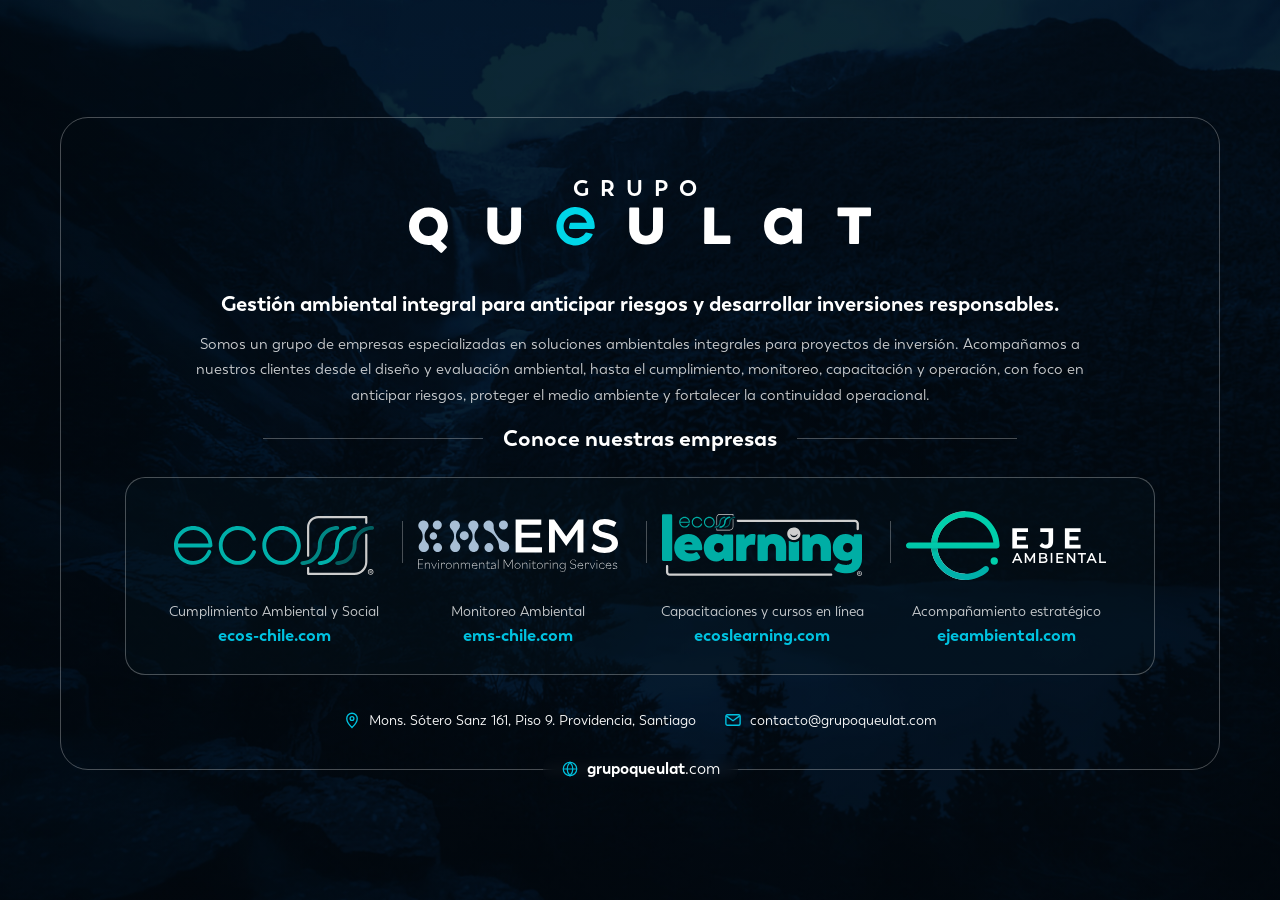
==== index.html @ 727eefeb "fix logos y calidad" ====
<!DOCTYPE html>
<html lang="es">
<head>
  <meta charset="UTF-8">
  <meta name="viewport" content="width=device-width, initial-scale=1.0">
  <title>Grupo Queulat | Gestión ambiental integral</title>
  <meta name="description" content="Grupo Queulat: gestión ambiental integral para anticipar riesgos y desarrollar inversiones responsables.">
  <link rel="icon" type="image/svg+xml" href="img/isotipo/ISO__QUEULAT.svg">
  <link rel="stylesheet" href="css/styles.css">
</head>
<body>
  <main class="page">
    <section class="card">
      <header class="brand">
        <p class="brand__group">Grupo</p>
        <img class="brand__logo" src="img/svg/LOGO__QUEULAT.svg" alt="Grupo Queulat">
      </header>

      <section class="intro">
        <p class="intro__lead">Gestión ambiental integral para anticipar riesgos y desarrollar inversiones responsables.</p>
        <p class="intro__text">Somos un grupo de empresas especializadas en soluciones ambientales integrales para proyectos de inversión. Acompañamos a nuestros clientes desde el diseño y evaluación ambiental, hasta el cumplimiento, monitoreo, capacitación y operación, con foco en anticipar riesgos, proteger el medio ambiente y fortalecer la continuidad operacional.</p>
      </section>

      <section class="companies">
        <h2 class="companies__title">
          <span class="companies__line"></span>
          <span>Conoce nuestras empresas</span>
          <span class="companies__line"></span>
        </h2>

        <div class="companies__box">
          <ul class="companies__list">
            <li class="company">
              <img class="company__logo" src="img/svg/LOGO__ECOS.svg" alt="Ecos SSS">
              <p class="company__desc">Cumplimiento Ambiental y Social</p>
              <a class="company__link" href="https://ecos-chile.com" target="_blank" rel="noopener">ecos-chile.com</a>
            </li>
            <li class="company">
              <img class="company__logo" src="img/svg/LOGO__EMS.svg" alt="EMS">
              <p class="company__desc">Monitoreo Ambiental</p>
              <a class="company__link" href="https://ems-chile.com" target="_blank" rel="noopener">ems-chile.com</a>
            </li>
            <li class="company">
              <img class="company__logo" src="img/svg/LOGO__LEARNING.svg" alt="Ecos Learning">
              <p class="company__desc">Capacitaciones y cursos en línea</p>
              <a class="company__link" href="https://ecoslearning.com" target="_blank" rel="noopener">ecoslearning.com</a>
            </li>
            <li class="company">
              <img class="company__logo" src="img/svg/LOGO__EJE.svg" alt="Eje Ambiental">
              <p class="company__desc">Acompañamiento estratégico</p>
              <a class="company__link" href="https://ejeambiental.com" target="_blank" rel="noopener">ejeambiental.com</a>
            </li>
          </ul>
        </div>
      </section>

      <footer class="contact">
        <a class="contact__item" href="https://maps.google.com/?q=Mons.+Sótero+Sanz+161,+Piso+9,+Providencia,+Santiago" target="_blank" rel="noopener">
          <svg class="contact__icon" viewBox="0 0 24 24" fill="none" stroke="currentColor" stroke-width="1.8"><path d="M12 22s7-6.5 7-12a7 7 0 0 0-14 0c0 5.5 7 12 7 12Z"/><circle cx="12" cy="10" r="2.5"/></svg>
          <span>Mons. Sótero Sanz 161, Piso 9. Providencia, Santiago</span>
        </a>
        <a class="contact__item" href="mailto:contacto@grupoqueulat.com">
          <svg class="contact__icon" viewBox="0 0 24 24" fill="none" stroke="currentColor" stroke-width="1.8"><rect x="2.5" y="5" width="19" height="14" rx="2"/><path d="M3 6.5 12 13l9-6.5"/></svg>
          <span>contacto@grupoqueulat.com</span>
        </a>
      </footer>
    </section>

    <p class="site">
      <a href="https://grupoqueulat.com" class="site__link">
        <svg class="site__icon" viewBox="0 0 24 24" fill="none" stroke="currentColor" stroke-width="1.6"><circle cx="12" cy="12" r="9"/><path d="M3 12h18M12 3c2.5 2.7 3.8 6 3.8 9s-1.3 6.3-3.8 9c-2.5-2.7-3.8-6-3.8-9s1.3-6.3 3.8-9Z"/></svg>
        <span><span class="site__bold">grupoqueulat</span>.com</span>
      </a>
    </p>
  </main>
</body>
</html>
---- css/styles.css ----
@font-face {
  font-family: 'Boston';
  src: url("../fonts/Boston-Regular.otf") format("opentype");
  font-weight: 400;
  font-style: normal;
}

@font-face {
  font-family: 'Boston';
  src: url("../fonts/Boston-Bold.otf") format("opentype");
  font-weight: 700;
  font-style: normal;
}

:root {
  --accent: #00c2e0;
  --ink: #ffffff;
  --ink-muted: rgba(255, 255, 255, 0.8);
  --border: rgba(255, 255, 255, 0.28);
  --box-bg: rgba(6, 20, 30, 0.35);
  --bg-start: #0a1622;
  --bg-end: #06121c;
}

* {
  box-sizing: border-box;
}

body {
  margin: 0;
  font-family: 'Boston', 'Century Gothic', 'Jost', 'Segoe UI', Arial, Helvetica, sans-serif;
  color: var(--ink);
  background-color: var(--bg-end);
  background-image: linear-gradient(rgba(2, 6, 12, 0.55), rgba(2, 6, 12, 0.55)), url("../img/FONDO__LANDING_DESKTOP.jpg");
  background-repeat: no-repeat, no-repeat;
  background-position: center, center;
  background-size: cover, cover;
  background-attachment: fixed, fixed;
  min-height: 100vh;
}

@media (max-width: 720px) {
  body {
    background-image: linear-gradient(rgba(2, 6, 12, 0.55), rgba(2, 6, 12, 0.55)), url("../img/FONDO__LANDING_MOBILE.jpg");
    background-size: cover, cover;
    background-attachment: scroll, scroll;
  }
}

.page {
  min-height: 100vh;
  display: flex;
  flex-direction: column;
  align-items: center;
  justify-content: center;
  padding: 32px 20px;
}

.card {
  width: 100%;
  max-width: 1160px;
  border: 1px solid var(--border);
  border-radius: 28px;
  padding: 56px 64px 40px;
  display: flex;
  flex-direction: column;
  align-items: center;
  gap: 36px;
  text-align: center;
}

/* Brand */
.brand {
  display: flex;
  flex-direction: column;
  align-items: center;
  gap: 0px;
}

.brand__group {
  margin: 0;
  font-size: 22px;
  font-weight: 600;
  letter-spacing: 0.5em;
  text-transform: uppercase;
}

.brand__name {
  margin: 0;
  font-size: 56px;
  font-weight: 800;
  letter-spacing: 0.28em;
  text-transform: uppercase;
}

.brand__logo {
  height: 46px;
  width: auto;
  margin-top: 4px;
}

/* Intro */
.intro {
  max-width: 900px;
  display: flex;
  flex-direction: column;
  gap: 14px;
}

.intro__lead {
  margin: 0;
  font-size: 21px;
  font-weight: 700;
  line-height: 1.4;
}

.intro__text {
  margin: 0;
  font-size: 15px;
  font-weight: 400;
  line-height: 1.7;
  color: var(--ink-muted);
}

/* Companies */
.companies {
  width: 100%;
  display: flex;
  flex-direction: column;
  align-items: center;
  gap: 24px;
  margin-top: -20px;
}

.companies__title {
  margin: 0;
  width: 100%;
  display: flex;
  align-items: center;
  justify-content: center;
  gap: 20px;
  font-size: 22px;
  font-weight: 700;
}

.companies__line {
  flex: 1;
  height: 1px;
  background: var(--border);
  max-width: 220px;
}

.companies__box {
  width: 100%;
  border: 1px solid var(--border);
  border-radius: 20px;
  background: var(--box-bg);
  padding: 28px 32px;
}

.companies__list {
  margin: 0;
  padding: 0;
  list-style: none;
  display: flex;
  align-items: stretch;
  justify-content: space-between;
  gap: 12px;
}

.company {
  flex: 1;
  min-width: 0;
  display: flex;
  flex-direction: column;
  align-items: center;
  gap: 18px;
  padding: 0 16px;
  position: relative;
}

.company + .company::before {
  content: "";
  position: absolute;
  left: 0;
  top: 15px;
  height: 42px;
  width: 1px;
  background: var(--border);
}

.company__logo {
  height: 78px;
  width: auto;
  max-width: 100%;
  object-fit: contain;
}

.company__desc {
  margin: 0;
  font-size: clamp(11px, 1.15vw, 14px);
  color: var(--ink-muted);
  white-space: nowrap;
}

.company__link {
  margin-top: -14px;
  font-size: clamp(14px, 1.45vw, 17px);
  font-weight: 700;
  color: var(--accent);
  text-decoration: none;
  white-space: nowrap;
}

.company__link:hover {
  text-decoration: underline;
}

/* Contact */
.contact {
  display: flex;
  align-items: center;
  justify-content: center;
  flex-wrap: wrap;
  gap: 28px;
  width: 100%;
}

.contact__item {
  display: inline-flex;
  align-items: center;
  gap: 8px;
  color: var(--ink);
  text-decoration: none;
  font-size: 14px;
}

.contact__icon {
  width: 18px;
  height: 18px;
  flex-shrink: 0;
  color: var(--accent);
}

/* Site line */
.site {
  margin: -16px 0 0;
  display: flex;
  align-items: center;
  justify-content: center;
}

.site__link {
  display: inline-flex;
  align-items: center;
  gap: 8px;
  color: var(--ink);
  text-decoration: none;
  font-size: 16px;
  white-space: nowrap;
  background: transparent;
  -webkit-backdrop-filter: blur(6px);
  backdrop-filter: blur(6px);
  padding: 4px 18px;
  border-radius: 12px;
}

.site__icon {
  width: 18px;
  height: 18px;
  color: var(--accent);
}

.site__bold {
  font-weight: 800;
}

/* Mobile */
@media (max-width: 720px) {
  .card {
    padding: 40px 20px 32px;
    border-radius: 22px;
    gap: 30px;
  }

  .brand__logo {
    height: 30px;
  }

  .brand__group {
    font-size: 13px;
    letter-spacing: 0.4em;
  }

  .intro__lead {
    font-size: 15px;
  }

  .intro__text {
    font-size: 14px;
  }

  .companies__title {
    font-size: 19px;
  }

  .companies__line {
    max-width: 60px;
  }

  .companies__box {
    border: none;
    background: transparent;
    padding: 0;
  }

  .companies__list {
    flex-direction: column;
    gap: 32px;
  }

  .company {
    padding: 0;
  }

  .company + .company::before {
    content: none;
  }

  .company__logo {
    height: 58px;
  }

  .company__desc {
    font-size: 14px;
  }

  .company__link {
    font-size: 17px;
  }

  .contact {
    flex-direction: column;
    gap: 14px;
  }

  .contact__item {
    text-align: center;
    font-size: 12px;
  }

  .contact__icon {
    width: 15px;
    height: 15px;
  }
}
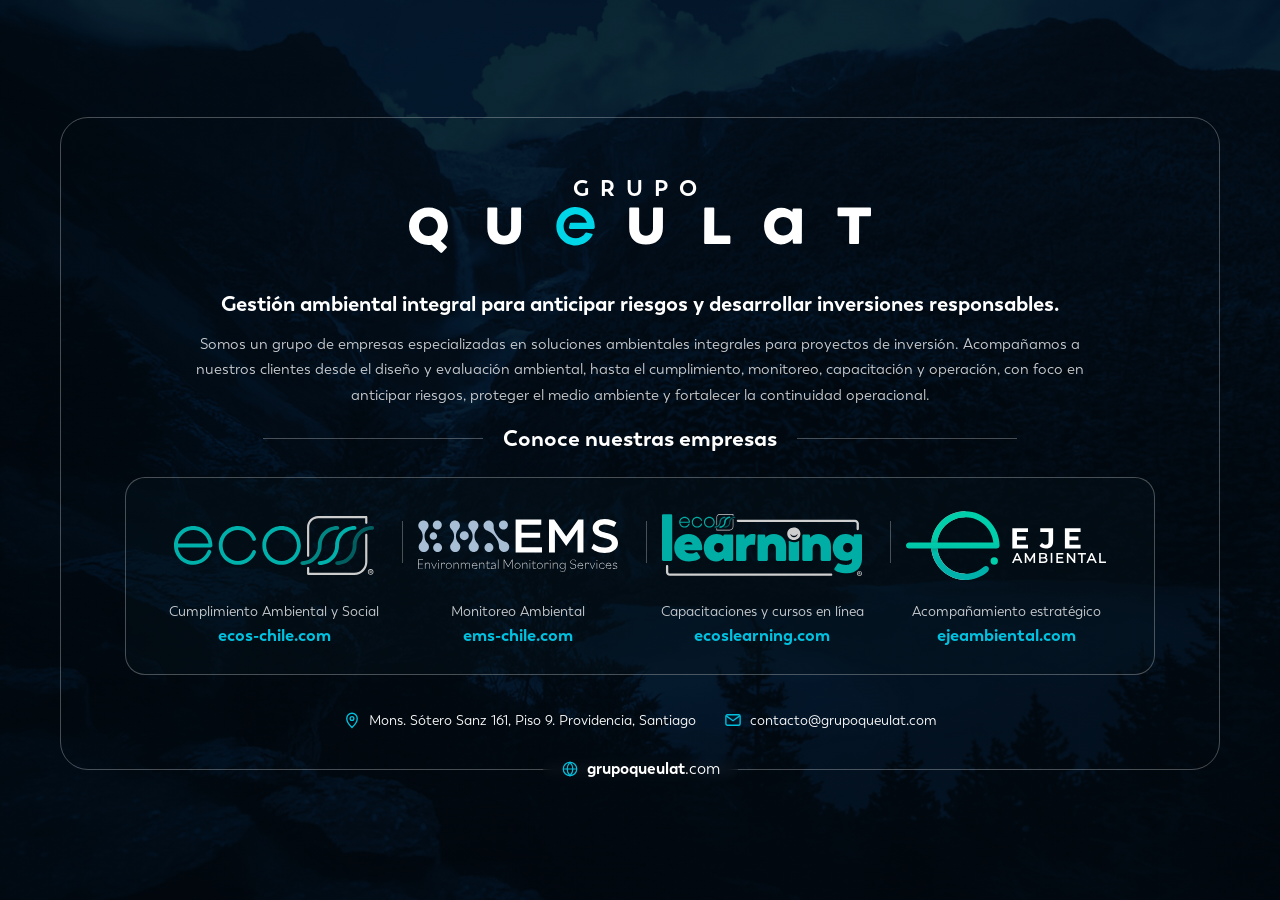
==== commit 9d423a1a: "fix lenguaje" ====
--- a/index.html
+++ b/index.html
@@ -5,7 +5,7 @@
   <meta name="viewport" content="width=device-width, initial-scale=1.0">
   <title>Grupo Queulat | Gestión ambiental integral</title>
   <meta name="description" content="Grupo Queulat: gestión ambiental integral para anticipar riesgos y desarrollar inversiones responsables.">
-  <link rel="icon" type="image/svg+xml" href="img/isotipo/ISO__QUEULAT.svg">
+  <link rel="icon" type="image/svg+xml" href="img/icon/ICON_QUEULAT.svg">
   <link rel="stylesheet" href="css/styles.css">
 </head>
 <body>
@@ -13,7 +13,7 @@
     <section class="card">
       <header class="brand">
         <p class="brand__group">Grupo</p>
-        <img class="brand__logo" src="img/svg/LOGO__QUEULAT.svg" alt="Grupo Queulat">
+        <img class="brand__logo" src="img/svg/LOGO_QUEULAT.svg" alt="Grupo Queulat">
       </header>
 
       <section class="intro">
@@ -31,22 +31,22 @@
         <div class="companies__box">
           <ul class="companies__list">
             <li class="company">
-              <img class="company__logo" src="img/svg/LOGO__ECOS.svg" alt="Ecos SSS">
+              <img class="company__logo" src="img/svg/LOGO_ECOS.svg" alt="Ecos SSS">
               <p class="company__desc">Cumplimiento Ambiental y Social</p>
               <a class="company__link" href="https://ecos-chile.com" target="_blank" rel="noopener">ecos-chile.com</a>
             </li>
             <li class="company">
-              <img class="company__logo" src="img/svg/LOGO__EMS.svg" alt="EMS">
+              <img class="company__logo" src="img/svg/LOGO_EMS.svg" alt="EMS">
               <p class="company__desc">Monitoreo Ambiental</p>
               <a class="company__link" href="https://ems-chile.com" target="_blank" rel="noopener">ems-chile.com</a>
             </li>
             <li class="company">
-              <img class="company__logo" src="img/svg/LOGO__LEARNING.svg" alt="Ecos Learning">
+              <img class="company__logo" src="img/svg/LOGO_LEARNING.svg" alt="Ecos Learning">
               <p class="company__desc">Capacitaciones y cursos en línea</p>
               <a class="company__link" href="https://ecoslearning.com" target="_blank" rel="noopener">ecoslearning.com</a>
             </li>
             <li class="company">
-              <img class="company__logo" src="img/svg/LOGO__EJE.svg" alt="Eje Ambiental">
+              <img class="company__logo" src="img/svg/LOGO_EJE.svg" alt="Eje Ambiental">
               <p class="company__desc">Acompañamiento estratégico</p>
               <a class="company__link" href="https://ejeambiental.com" target="_blank" rel="noopener">ejeambiental.com</a>
             </li>
--- a/css/styles.css
+++ b/css/styles.css
@@ -31,7 +31,7 @@
   font-family: 'Boston', 'Century Gothic', 'Jost', 'Segoe UI', Arial, Helvetica, sans-serif;
   color: var(--ink);
   background-color: var(--bg-end);
-  background-image: linear-gradient(rgba(2, 6, 12, 0.55), rgba(2, 6, 12, 0.55)), url("../img/FONDO__LANDING_DESKTOP.jpg");
+  background-image: linear-gradient(rgba(2, 6, 12, 0.55), rgba(2, 6, 12, 0.55)), url("../img/backgrounds/BACKGROUND_LANDING_DESKTOP.jpg");
   background-repeat: no-repeat, no-repeat;
   background-position: center, center;
   background-size: cover, cover;
@@ -41,7 +41,7 @@
 
 @media (max-width: 720px) {
   body {
-    background-image: linear-gradient(rgba(2, 6, 12, 0.55), rgba(2, 6, 12, 0.55)), url("../img/FONDO__LANDING_MOBILE.jpg");
+    background-image: linear-gradient(rgba(2, 6, 12, 0.55), rgba(2, 6, 12, 0.55)), url("../img/backgrounds/BACKGROUND_LANDING_MOBILE.jpg");
     background-size: cover, cover;
     background-attachment: scroll, scroll;
   }
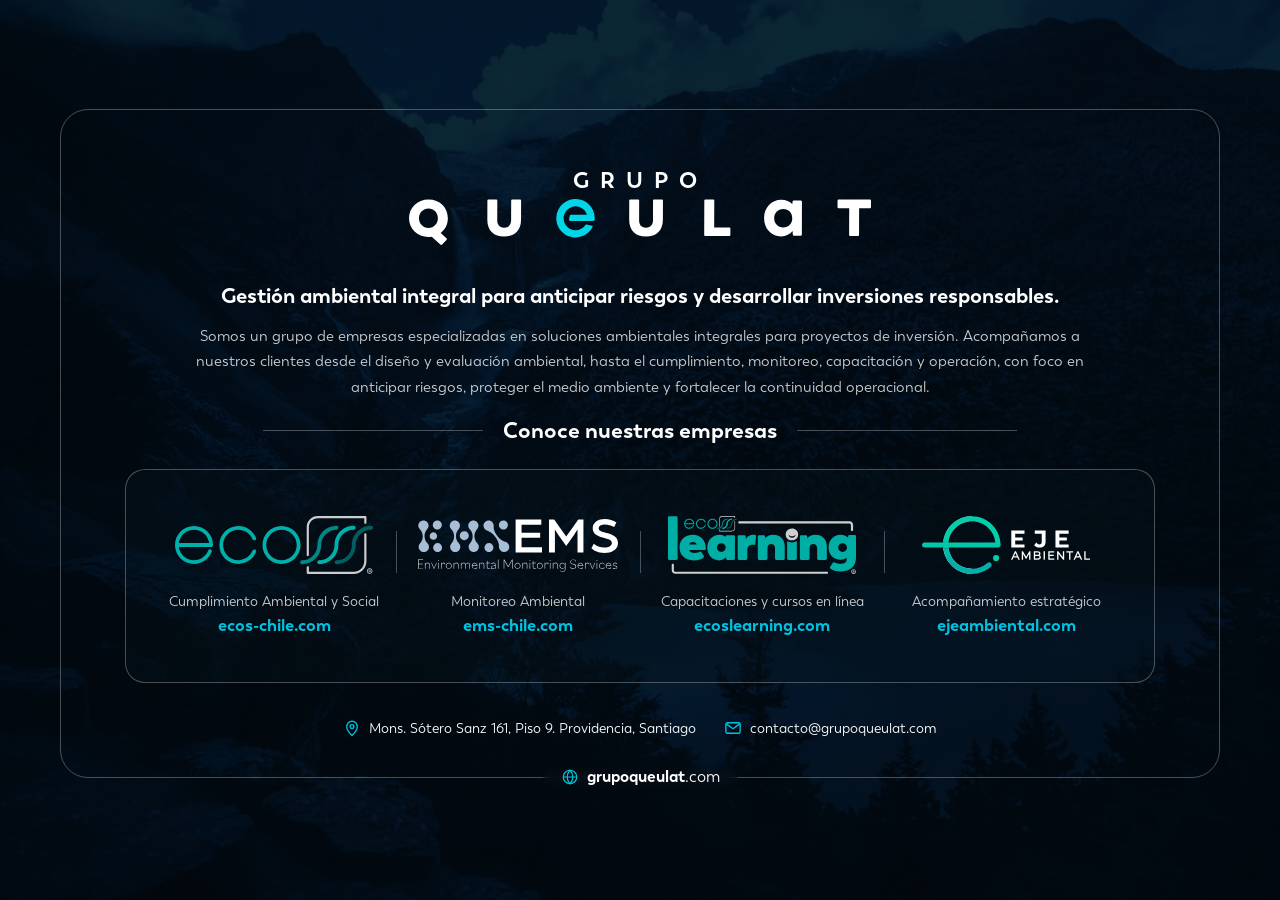
==== commit 2d9ade5f: "caluga" ====
--- a/index.html
+++ b/index.html
@@ -31,24 +31,32 @@
         <div class="companies__box">
           <ul class="companies__list">
             <li class="company">
-              <img class="company__logo" src="img/svg/LOGO_ECOS.svg" alt="Ecos SSS">
-              <p class="company__desc">Cumplimiento Ambiental y Social</p>
-              <a class="company__link" href="https://ecos-chile.com" target="_blank" rel="noopener">ecos-chile.com</a>
+              <a class="company__card" href="https://ecos-chile.com" target="_blank" rel="noopener">
+                <img class="company__logo" src="img/svg/LOGO_ECOS.svg" alt="Ecos SSS">
+                <p class="company__desc">Cumplimiento Ambiental y Social</p>
+                <span class="company__link">ecos-chile.com</span>
+              </a>
             </li>
             <li class="company">
-              <img class="company__logo" src="img/svg/LOGO_EMS.svg" alt="EMS">
-              <p class="company__desc">Monitoreo Ambiental</p>
-              <a class="company__link" href="https://ems-chile.com" target="_blank" rel="noopener">ems-chile.com</a>
+              <a class="company__card" href="https://ems-chile.com" target="_blank" rel="noopener">
+                <img class="company__logo" src="img/svg/LOGO_EMS.svg" alt="EMS">
+                <p class="company__desc">Monitoreo Ambiental</p>
+                <span class="company__link">ems-chile.com</span>
+              </a>
             </li>
             <li class="company">
-              <img class="company__logo" src="img/svg/LOGO_LEARNING.svg" alt="Ecos Learning">
-              <p class="company__desc">Capacitaciones y cursos en línea</p>
-              <a class="company__link" href="https://ecoslearning.com" target="_blank" rel="noopener">ecoslearning.com</a>
+              <a class="company__card" href="https://ecoslearning.com" target="_blank" rel="noopener">
+                <img class="company__logo" src="img/svg/LOGO_LEARNING.svg" alt="Ecos Learning">
+                <p class="company__desc">Capacitaciones y cursos en línea</p>
+                <span class="company__link">ecoslearning.com</span>
+              </a>
             </li>
             <li class="company">
-              <img class="company__logo" src="img/svg/LOGO_EJE.svg" alt="Eje Ambiental">
-              <p class="company__desc">Acompañamiento estratégico</p>
-              <a class="company__link" href="https://ejeambiental.com" target="_blank" rel="noopener">ejeambiental.com</a>
+              <a class="company__card" href="https://ejeambiental.com" target="_blank" rel="noopener">
+                <img class="company__logo" src="img/svg/LOGO_EJE.svg" alt="Eje Ambiental">
+                <p class="company__desc">Acompañamiento estratégico</p>
+                <span class="company__link">ejeambiental.com</span>
+              </a>
             </li>
           </ul>
         </div>
--- a/css/styles.css
+++ b/css/styles.css
@@ -171,26 +171,41 @@
 .company {
   flex: 1;
   min-width: 0;
+  position: relative;
+}
+
+.company__card {
   display: flex;
   flex-direction: column;
   align-items: center;
   gap: 18px;
-  padding: 0 16px;
-  position: relative;
+  width: 100%;
+  padding: 18px 16px;
+  border-radius: 18px;
+  color: inherit;
+  text-decoration: none;
+  cursor: pointer;
+  transition: transform 0.25s ease, background-color 0.25s ease, box-shadow 0.25s ease;
+}
+
+.company__card:hover {
+  transform: translateY(-6px) scale(1.04);
+  background-color: rgba(255, 255, 255, 0.07);
+  box-shadow: 0 14px 26px rgba(0, 0, 0, 0.35);
 }
 
 .company + .company::before {
   content: "";
   position: absolute;
-  left: 0;
-  top: 15px;
+  left: -6px;
+  top: 33px;
   height: 42px;
   width: 1px;
   background: var(--border);
 }
 
 .company__logo {
-  height: 78px;
+  height: 58px;
   width: auto;
   max-width: 100%;
   object-fit: contain;
@@ -328,7 +343,7 @@
   }
 
   .company__logo {
-    height: 58px;
+    height: 44px;
   }
 
   .company__desc {
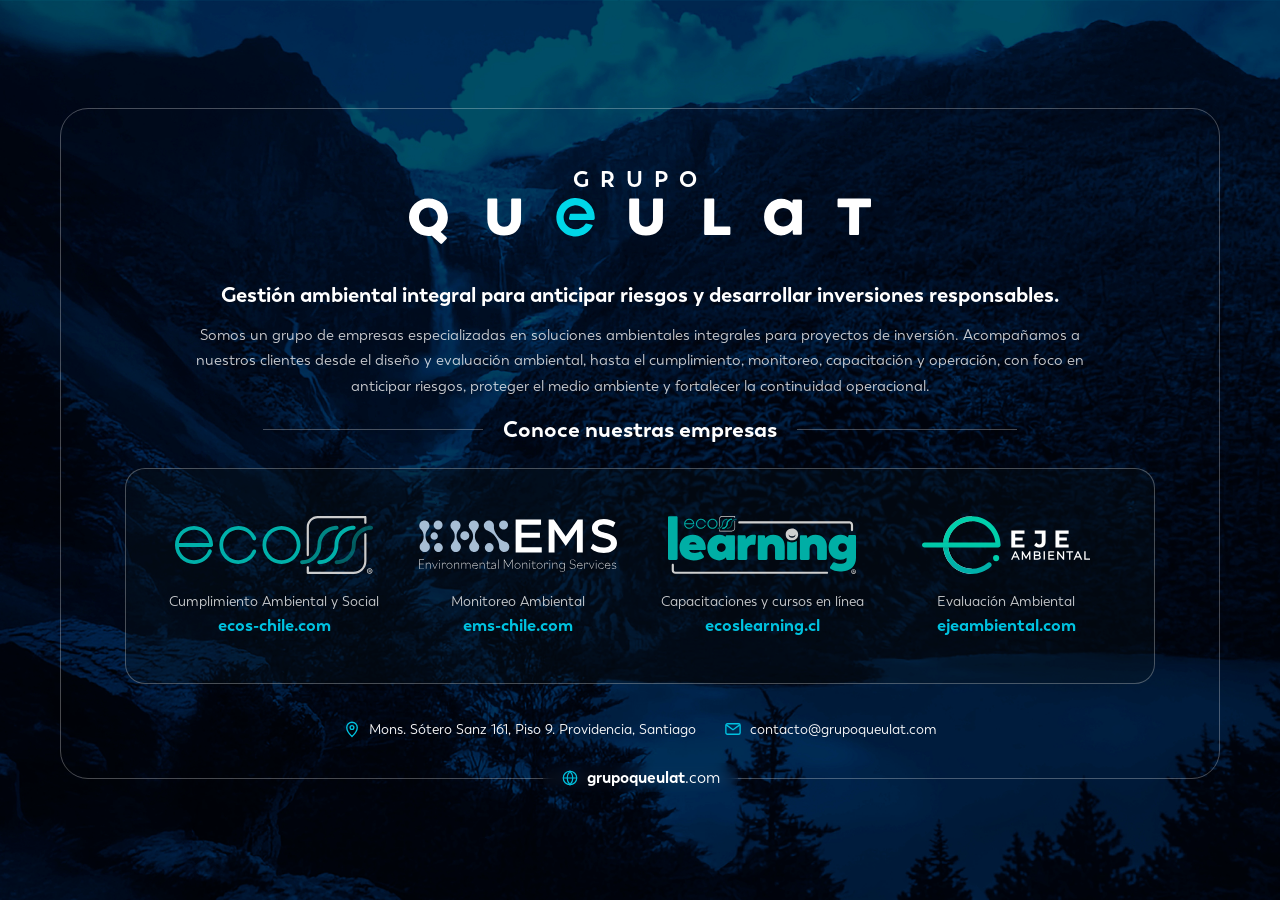
==== commit 20e185dc: "fix text and linea" ====
--- a/index.html
+++ b/index.html
@@ -45,16 +45,16 @@
               </a>
             </li>
             <li class="company">
-              <a class="company__card" href="https://ecoslearning.com" target="_blank" rel="noopener">
+              <a class="company__card" href="https://ecoslearning.cl" target="_blank" rel="noopener">
                 <img class="company__logo" src="img/svg/LOGO_LEARNING.svg" alt="Ecos Learning">
                 <p class="company__desc">Capacitaciones y cursos en línea</p>
-                <span class="company__link">ecoslearning.com</span>
+                <span class="company__link">ecoslearning.cl</span>
               </a>
             </li>
             <li class="company">
               <a class="company__card" href="https://ejeambiental.com" target="_blank" rel="noopener">
                 <img class="company__logo" src="img/svg/LOGO_EJE.svg" alt="Eje Ambiental">
-                <p class="company__desc">Acompañamiento estratégico</p>
+                <p class="company__desc">Evaluación Ambiental</p>
                 <span class="company__link">ejeambiental.com</span>
               </a>
             </li>
--- a/css/styles.css
+++ b/css/styles.css
@@ -31,19 +31,17 @@
   font-family: 'Boston', 'Century Gothic', 'Jost', 'Segoe UI', Arial, Helvetica, sans-serif;
   color: var(--ink);
   background-color: var(--bg-end);
-  background-image: linear-gradient(rgba(2, 6, 12, 0.55), rgba(2, 6, 12, 0.55)), url("../img/backgrounds/BACKGROUND_LANDING_DESKTOP.jpg");
-  background-repeat: no-repeat, no-repeat;
-  background-position: center, center;
-  background-size: cover, cover;
-  background-attachment: fixed, fixed;
+  background-image: url("../img/backgrounds/BACKGROUND_2K.jpg");
+  background-repeat: no-repeat;
+  background-position: center;
+  background-size: cover;
+  background-attachment: fixed;
   min-height: 100vh;
 }
 
 @media (max-width: 720px) {
   body {
-    background-image: linear-gradient(rgba(2, 6, 12, 0.55), rgba(2, 6, 12, 0.55)), url("../img/backgrounds/BACKGROUND_LANDING_MOBILE.jpg");
-    background-size: cover, cover;
-    background-attachment: scroll, scroll;
+    background-attachment: scroll;
   }
 }
 
@@ -182,26 +180,28 @@
   width: 100%;
   padding: 18px 16px;
   border-radius: 18px;
+  border: 1px solid transparent;
   color: inherit;
   text-decoration: none;
   cursor: pointer;
-  transition: transform 0.25s ease, background-color 0.25s ease, box-shadow 0.25s ease;
+  transition: transform 0.4s cubic-bezier(0.16, 1, 0.3, 1), background-color 0.4s ease, box-shadow 0.4s ease, border-color 0.4s ease;
 }
 
 .company__card:hover {
-  transform: translateY(-6px) scale(1.04);
-  background-color: rgba(255, 255, 255, 0.07);
-  box-shadow: 0 14px 26px rgba(0, 0, 0, 0.35);
-}
-
-.company + .company::before {
-  content: "";
-  position: absolute;
-  left: -6px;
-  top: 33px;
-  height: 42px;
-  width: 1px;
-  background: var(--border);
+  transform: translateY(-8px);
+  background-color: rgba(255, 255, 255, 0.06);
+  -webkit-backdrop-filter: blur(6px);
+  backdrop-filter: blur(6px);
+  border-color: rgba(0, 194, 224, 0.3);
+  box-shadow: 0 18px 32px rgba(0, 0, 0, 0.35), 0 0 0 1px rgba(0, 194, 224, 0.08), 0 0 24px rgba(0, 194, 224, 0.18);
+}
+
+.company__card:hover .company__logo {
+  transform: scale(1.06);
+}
+
+.company__logo {
+  transition: transform 0.4s cubic-bezier(0.16, 1, 0.3, 1);
 }
 
 .company__logo {
@@ -338,10 +338,6 @@
     padding: 0;
   }
 
-  .company + .company::before {
-    content: none;
-  }
-
   .company__logo {
     height: 44px;
   }
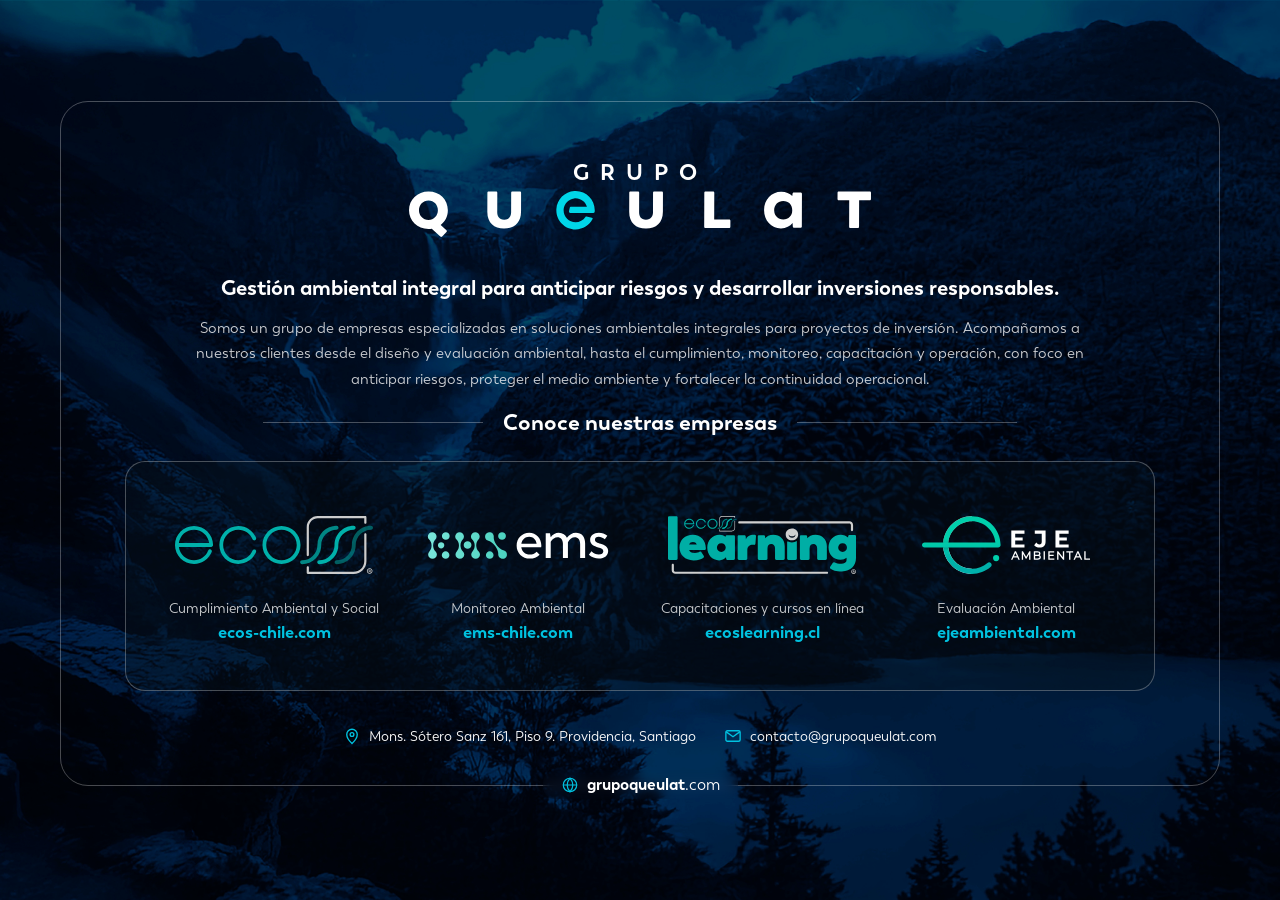
==== commit 36b8f30b: "fix new logo" ====
--- a/index.html
+++ b/index.html
@@ -32,28 +32,28 @@
           <ul class="companies__list">
             <li class="company">
               <a class="company__card" href="https://ecos-chile.com" target="_blank" rel="noopener">
-                <img class="company__logo" src="img/svg/LOGO_ECOS.svg" alt="Ecos SSS">
+                <span class="company__logo-slot"><img class="company__logo" src="img/svg/LOGO_ECOS.svg" alt="Ecos SSS"></span>
                 <p class="company__desc">Cumplimiento Ambiental y Social</p>
                 <span class="company__link">ecos-chile.com</span>
               </a>
             </li>
             <li class="company">
               <a class="company__card" href="https://ems-chile.com" target="_blank" rel="noopener">
-                <img class="company__logo" src="img/svg/LOGO_EMS.svg" alt="EMS">
+                <span class="company__logo-slot"><img class="company__logo company__logo--ems" src="img/svg/LOGO_EMS_NUEVO.svg" alt="EMS"></span>
                 <p class="company__desc">Monitoreo Ambiental</p>
                 <span class="company__link">ems-chile.com</span>
               </a>
             </li>
             <li class="company">
               <a class="company__card" href="https://ecoslearning.cl" target="_blank" rel="noopener">
-                <img class="company__logo" src="img/svg/LOGO_LEARNING.svg" alt="Ecos Learning">
+                <span class="company__logo-slot"><img class="company__logo" src="img/svg/LOGO_LEARNING.svg" alt="Ecos Learning"></span>
                 <p class="company__desc">Capacitaciones y cursos en línea</p>
                 <span class="company__link">ecoslearning.cl</span>
               </a>
             </li>
             <li class="company">
               <a class="company__card" href="https://ejeambiental.com" target="_blank" rel="noopener">
-                <img class="company__logo" src="img/svg/LOGO_EJE.svg" alt="Eje Ambiental">
+                <span class="company__logo-slot"><img class="company__logo" src="img/svg/LOGO_EJE.svg" alt="Eje Ambiental"></span>
                 <p class="company__desc">Evaluación Ambiental</p>
                 <span class="company__link">ejeambiental.com</span>
               </a>
--- a/css/styles.css
+++ b/css/styles.css
@@ -204,11 +204,22 @@
   transition: transform 0.4s cubic-bezier(0.16, 1, 0.3, 1);
 }
 
+.company__logo-slot {
+  display: flex;
+  align-items: center;
+  justify-content: center;
+  height: 72px;
+}
+
 .company__logo {
   height: 58px;
   width: auto;
   max-width: 100%;
   object-fit: contain;
+}
+
+.company__logo--ems {
+  height: 72px;
 }
 
 .company__desc {
@@ -342,6 +353,14 @@
     height: 44px;
   }
 
+  .company__logo--ems {
+    height: 54px;
+  }
+
+  .company__logo-slot {
+    height: 54px;
+  }
+
   .company__desc {
     font-size: 14px;
   }
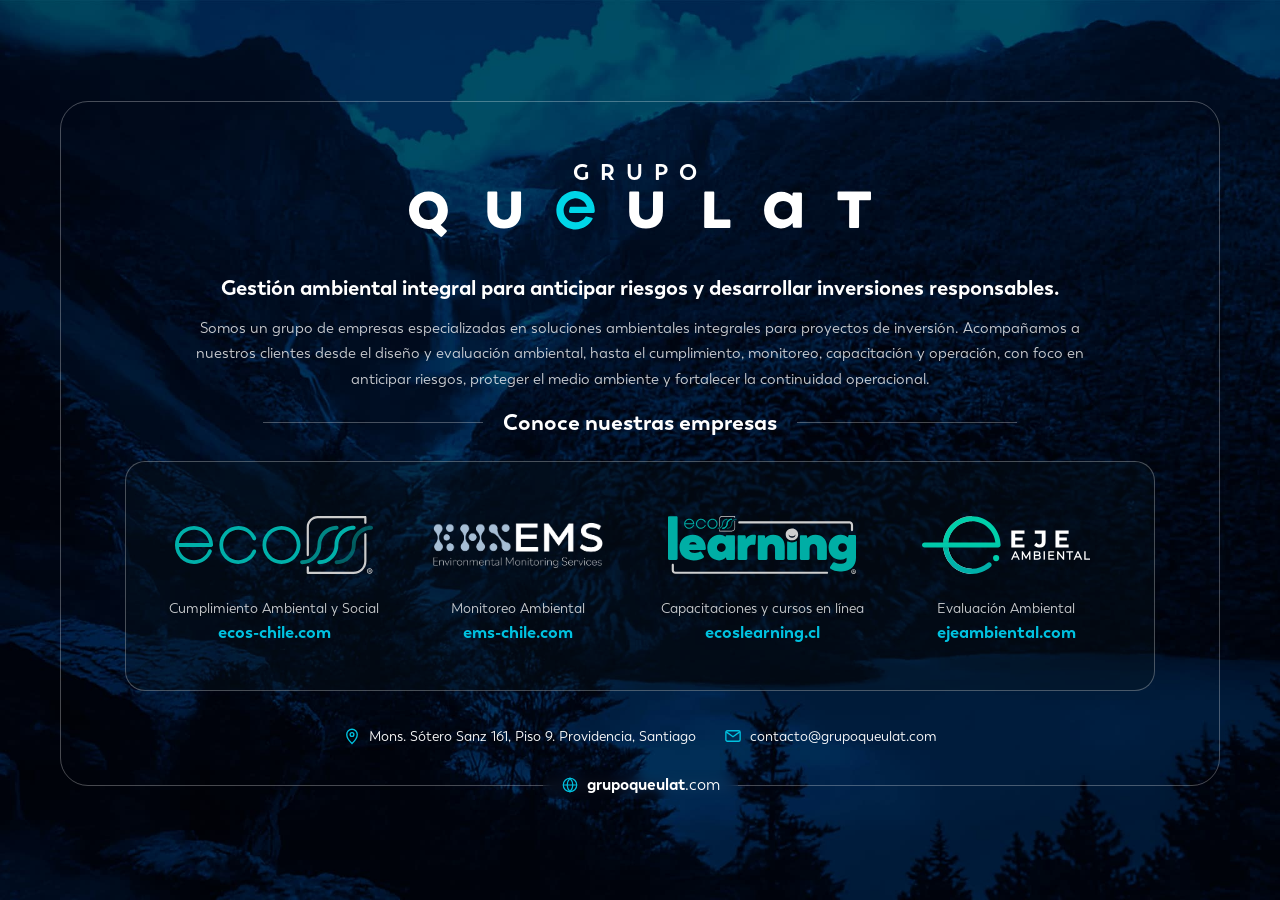
==== commit de0ff4f5: "fix logo ems" ====
--- a/index.html
+++ b/index.html
@@ -39,7 +39,7 @@
             </li>
             <li class="company">
               <a class="company__card" href="https://ems-chile.com" target="_blank" rel="noopener">
-                <span class="company__logo-slot"><img class="company__logo company__logo--ems" src="img/svg/LOGO_EMS_NUEVO.svg" alt="EMS"></span>
+                <span class="company__logo-slot"><img class="company__logo company__logo--ems" src="img/logos/LOGO_EMS-dark-bg.png" alt="EMS"></span>
                 <p class="company__desc">Monitoreo Ambiental</p>
                 <span class="company__link">ems-chile.com</span>
               </a>
@@ -52,7 +52,7 @@
               </a>
             </li>
             <li class="company">
-              <a class="company__card" href="https://ejeambiental.com" target="_blank" rel="noopener">
+              <a class="company__card" href="https://ejeambiental.com" id="eje-card">
                 <span class="company__logo-slot"><img class="company__logo" src="img/svg/LOGO_EJE.svg" alt="Eje Ambiental"></span>
                 <p class="company__desc">Evaluación Ambiental</p>
                 <span class="company__link">ejeambiental.com</span>
@@ -81,5 +81,33 @@
       </a>
     </p>
   </main>
+
+  <div class="modal-overlay" id="construction-modal" hidden>
+    <div class="modal" role="dialog" aria-modal="true" aria-labelledby="construction-title">
+      <button class="modal__close" type="button" aria-label="Cerrar">&times;</button>
+      <svg class="modal__icon" viewBox="0 0 24 24" fill="none" stroke="currentColor" stroke-width="1.6"><path d="M12 9v4M12 17h.01M10.29 3.86 1.82 18a2 2 0 0 0 1.71 3h16.94a2 2 0 0 0 1.71-3L13.71 3.86a2 2 0 0 0-3.42 0Z"/></svg>
+      <h3 id="construction-title">Sitio en construcción</h3>
+      <p>La página web de Eje Ambiental todavía no está disponible. ¡Muy pronto estará lista!</p>
+    </div>
+  </div>
+
+  <script>
+    const ejeCard = document.getElementById('eje-card');
+    const modal = document.getElementById('construction-modal');
+    const closeModal = () => { modal.hidden = true; };
+
+    ejeCard.addEventListener('click', (e) => {
+      e.preventDefault();
+      modal.hidden = false;
+    });
+
+    modal.querySelector('.modal__close').addEventListener('click', closeModal);
+    modal.addEventListener('click', (e) => {
+      if (e.target === modal) closeModal();
+    });
+    document.addEventListener('keydown', (e) => {
+      if (e.key === 'Escape' && !modal.hidden) closeModal();
+    });
+  </script>
 </body>
 </html>
--- a/css/styles.css
+++ b/css/styles.css
@@ -31,7 +31,7 @@
   font-family: 'Boston', 'Century Gothic', 'Jost', 'Segoe UI', Arial, Helvetica, sans-serif;
   color: var(--ink);
   background-color: var(--bg-end);
-  background-image: url("../img/backgrounds/BACKGROUND_2K.jpg");
+  background-image: url("../img/backgrounds/BACKGROUND_2K_OPTIMIZADO.jpg");
   background-repeat: no-repeat;
   background-position: center;
   background-size: cover;
@@ -384,3 +384,72 @@
     height: 15px;
   }
 }
+
+/* Construction modal */
+.modal-overlay {
+  position: fixed;
+  inset: 0;
+  z-index: 100;
+  display: flex;
+  align-items: center;
+  justify-content: center;
+  padding: 20px;
+  background: rgba(2, 6, 12, 0.72);
+  -webkit-backdrop-filter: blur(6px);
+  backdrop-filter: blur(6px);
+}
+
+.modal-overlay[hidden] {
+  display: none;
+}
+
+.modal {
+  position: relative;
+  width: 100%;
+  max-width: 380px;
+  padding: 40px 32px 32px;
+  border: 1px solid var(--border);
+  border-radius: 20px;
+  background: var(--bg-end);
+  text-align: center;
+  display: flex;
+  flex-direction: column;
+  align-items: center;
+  gap: 12px;
+}
+
+.modal__icon {
+  width: 40px;
+  height: 40px;
+  color: var(--accent);
+}
+
+.modal h3 {
+  margin: 0;
+  font-size: 20px;
+  font-weight: 700;
+}
+
+.modal p {
+  margin: 0;
+  font-size: 14px;
+  color: var(--ink-muted);
+  line-height: 1.6;
+}
+
+.modal__close {
+  position: absolute;
+  top: 12px;
+  right: 14px;
+  border: none;
+  background: none;
+  color: var(--ink-muted);
+  font-size: 26px;
+  line-height: 1;
+  cursor: pointer;
+  padding: 4px;
+}
+
+.modal__close:hover {
+  color: var(--ink);
+}
